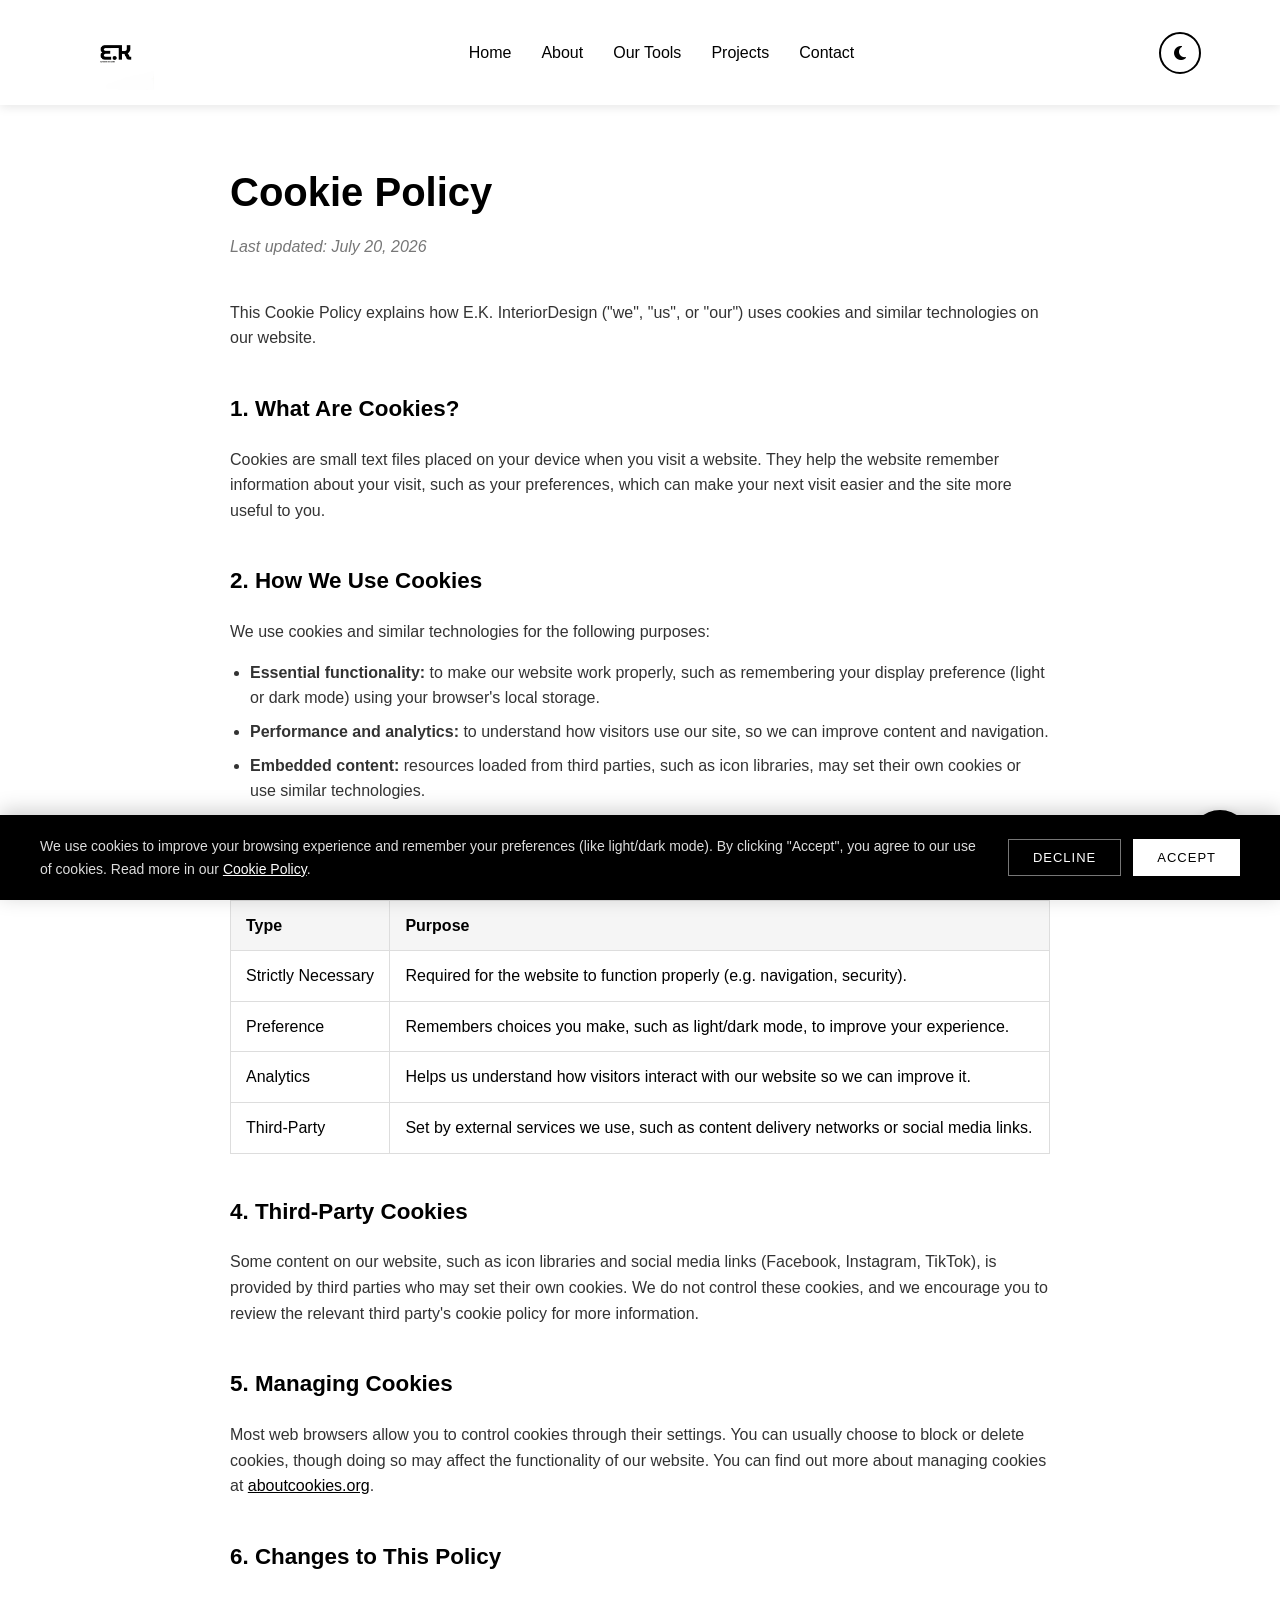
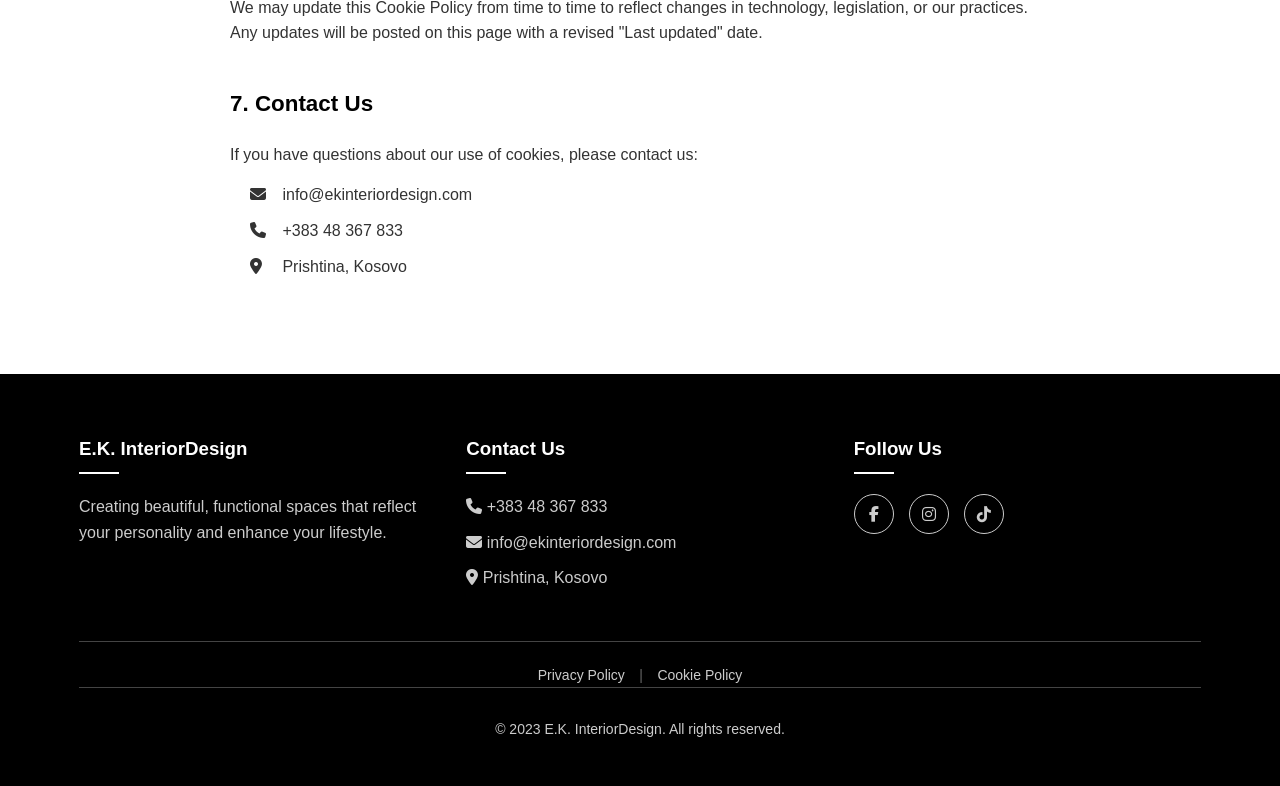
==== Cookie Policy.html @ 83c46e5b "Add Cookie Policy HTML file This file contains the Cookie Policy for E.K. Interior Design, detailing" ====
<!DOCTYPE html>
<html lang="en">
<head>
    <meta charset="UTF-8">
    <meta name="viewport" content="width=device-width, initial-scale=1.0">
    <title>Cookie Policy | E.K. Interior Design</title>
    <link rel="stylesheet" href="https://cdnjs.cloudflare.com/ajax/libs/font-awesome/6.4.0/css/all.min.css">
    <link rel="stylesheet" href="style.css">
    <link rel="icon" href="ek.logo.jpg">
</head>
<body>
    <!-- Header & Navigation -->
    <header id="header">
          <div class="container navbar">
        <a href="index.html" class="logo">
            <img src="ek.logo.jpg" alt="E.K. InteriorDesign" class="logo-image" height="75px" width="75px"  border-radius="40px">
        </a>

            <ul class="nav-links">
                <li><a href="index.html#home">Home</a></li>
                <li><a href="index.html#about">About</a></li>
                <li><a href="index.html#tools">Our Tools</a></li>
                <li><a href="index.html#projects">Projects</a></li>
                <li><a href="index.html#contact">Contact</a></li>
            </ul>

            <button class="theme-toggle" id="theme-toggle" aria-label="Toggle dark mode" title="Toggle dark mode">
                <i class="fas fa-moon"></i>
            </button>

            <div class="hamburger">
                <span class="bar"></span>
                <span class="bar"></span>
                <span class="bar"></span>
            </div>
        </div>
    </header>

    <!-- Chat Button -->
    <a href="tel:+38348367833" class="chat-btn">
        <i class="fas fa-phone"></i>
    </a>

    <!-- Policy Content -->
    <section class="policy-page">
        <div class="container policy-container">
            <h1 class="policy-title">Cookie Policy</h1>
            <p class="last-updated">Last updated: July 20, 2026</p>

            <div class="policy-content">
                <p>This Cookie Policy explains how E.K. InteriorDesign ("we", "us", or "our") uses cookies and similar technologies on our website.</p>

                <h2>1. What Are Cookies?</h2>
                <p>Cookies are small text files placed on your device when you visit a website. They help the website remember information about your visit, such as your preferences, which can make your next visit easier and the site more useful to you.</p>

                <h2>2. How We Use Cookies</h2>
                <p>We use cookies and similar technologies for the following purposes:</p>
                <ul>
                    <li><strong>Essential functionality:</strong> to make our website work properly, such as remembering your display preference (light or dark mode) using your browser's local storage.</li>
                    <li><strong>Performance and analytics:</strong> to understand how visitors use our site, so we can improve content and navigation.</li>
                    <li><strong>Embedded content:</strong> resources loaded from third parties, such as icon libraries, may set their own cookies or use similar technologies.</li>
                </ul>

                <h2>3. Types of Cookies We Use</h2>
                <table class="policy-table">
                    <thead>
                        <tr>
                            <th>Type</th>
                            <th>Purpose</th>
                        </tr>
                    </thead>
                    <tbody>
                        <tr>
                            <td>Strictly Necessary</td>
                            <td>Required for the website to function properly (e.g. navigation, security).</td>
                        </tr>
                        <tr>
                            <td>Preference</td>
                            <td>Remembers choices you make, such as light/dark mode, to improve your experience.</td>
                        </tr>
                        <tr>
                            <td>Analytics</td>
                            <td>Helps us understand how visitors interact with our website so we can improve it.</td>
                        </tr>
                        <tr>
                            <td>Third-Party</td>
                            <td>Set by external services we use, such as content delivery networks or social media links.</td>
                        </tr>
                    </tbody>
                </table>

                <h2>4. Third-Party Cookies</h2>
                <p>Some content on our website, such as icon libraries and social media links (Facebook, Instagram, TikTok), is provided by third parties who may set their own cookies. We do not control these cookies, and we encourage you to review the relevant third party's cookie policy for more information.</p>

                <h2>5. Managing Cookies</h2>
                <p>Most web browsers allow you to control cookies through their settings. You can usually choose to block or delete cookies, though doing so may affect the functionality of our website. You can find out more about managing cookies at <a href="https://www.aboutcookies.org" target="_blank" rel="noopener">aboutcookies.org</a>.</p>

                <h2>6. Changes to This Policy</h2>
                <p>We may update this Cookie Policy from time to time to reflect changes in technology, legislation, or our practices. Any updates will be posted on this page with a revised "Last updated" date.</p>

                <h2>7. Contact Us</h2>
                <p>If you have questions about our use of cookies, please contact us:</p>
                <ul class="contact-list">
                    <li><i class="fas fa-envelope"></i> info@ekinteriordesign.com</li>
                    <li><i class="fas fa-phone"></i> +383 48 367 833</li>
                    <li><i class="fas fa-map-marker-alt"></i> Prishtina, Kosovo</li>
                </ul>
            </div>
        </div>
    </section>

    <!-- Footer -->
    <footer id="contact">
        <div class="container">
            <div class="footer-content">
                <div class="footer-column">
                    <h3>E.K. InteriorDesign</h3>
                    <p>Creating beautiful, functional spaces that reflect your personality and enhance your lifestyle.</p>
                </div>

                <div class="footer-column">
                    <h3>Contact Us</h3>
                    <p><i class="fas fa-phone"></i> +383 48 367 833</p>
                    <p><i class="fas fa-envelope"></i> info@ekinteriordesign.com</p>
                    <p><i class="fas fa-map-marker-alt"></i> Prishtina, Kosovo</p>
                </div>

                <div class="footer-column">
                    <h3>Follow Us</h3>
                    <div class="social-links">
                        <a href="https://www.facebook.com/share/1Jbbb3uRS1/?mibextid=wwXIfr"><i class="fab fa-facebook-f"></i></a>
                        <a href="https://www.instagram.com/ek.interiorstudio?utm_source=ig_web_button_share_sheet&igsh=ZDNlZDc0MzIxNw==" target="_blanke"><i class="fab fa-instagram"></i></a>
                        <a href="https://www.tiktok.com/@ek.interiorstudio?_r=1&_t=ZS-98C43dIgPKb"><i class="fa-brands fa-tiktok"></i></a>
                    </div>
                </div>
            </div>

            <div class="footer-legal">
                <a href="privacy-policy.html">Privacy Policy</a>
                <span>|</span>
                <a href="cookie-policy.html">Cookie Policy</a>
            </div>

            <div class="copyright">
                <p>&copy; 2023 E.K. InteriorDesign. All rights reserved.</p>
            </div>
        </div>
    </footer>

    <!-- Cookie Consent Banner -->
    <div class="cookie-banner" id="cookie-banner">
        <div class="cookie-banner-content">
            <p>We use cookies to improve your browsing experience and remember your preferences (like light/dark mode). By clicking "Accept", you agree to our use of cookies. Read more in our <a href="cookie-policy.html">Cookie Policy</a>.</p>
            <div class="cookie-banner-actions">
                <button class="cookie-btn cookie-decline" id="cookie-decline">Decline</button>
                <button class="cookie-btn cookie-accept" id="cookie-accept">Accept</button>
            </div>
        </div>
    </div>

    <script src="index.js">
    </script>
</body>
</html>
---- style.css ----
/* Base Styles */
        * {
            margin: 0;
            padding: 0;
            box-sizing: border-box;
            font-family: 'Montserrat', sans-serif;
        }
        
        :root {
            --primary-color: #000;
            --secondary-color: #fff;
            --accent-color: #333;
            --light-gray: #f5f5f5;
        }
        
        html {
            scroll-behavior: smooth;
        }
        
        body {
            color: var(--primary-color);
            background-color: var(--secondary-color);
            line-height: 1.6;
            transition: background-color 0.3s ease, color 0.3s ease;
        }
        
        .container {
            width: 90%;
            max-width: 1200px;
            margin: 0 auto;
            padding: 0 15px;
        }
        
        section {
            padding: 80px 0;
        }
        
        h1, h2, h3, h4 {
            font-weight: 700;
            margin-bottom: 20px;
        }
        
        p {
            margin-bottom: 15px;
        }
        
        img {
            max-width: 100%;
            height: auto;
        }
        
        .btn {
            display: inline-block;
            background: var(--primary-color);
            color: var(--secondary-color);
            padding: 12px 30px;
            text-decoration: none;
            border: none;
            cursor: pointer;
            transition: all 0.3s ease;
            text-transform: uppercase;
            letter-spacing: 1px;
            font-size: 14px;
        }
        
        .btn:hover {
            background: var(--accent-color);
        }
        
        .section-title {
            text-align: center;
            margin-bottom: 60px;
            position: relative;
        }
        
        .section-title:after {
            content: '';
            position: absolute;
            bottom: -15px;
            left: 50%;
            transform: translateX(-50%);
            width: 60px;
            height: 3px;
            background: var(--primary-color);
        }
        
        /* Header & Navigation */
        header {
            position: fixed;
            top: 0;
            left: 0;
            width: 100%;
            z-index: 1000;
            background: rgba(255, 255, 255, 0.95);
            box-shadow: 0 2px 10px rgba(0, 0, 0, 0.1);
            padding: 15px 0;
            transition: all 0.3s ease;
        }
        
        header.scrolled {
            padding: 10px 0;
        }
        
        .navbar {
            display: flex;
            justify-content: space-between;
            align-items: center;
        }
        
        .logo {
            font-size: 24px;
            font-weight: 700;
            text-decoration: none;
            color: var(--primary-color);
            display: flex;
            align-items: center;
        }
        
        .logo-img {
            height: 40px;
            margin-right: 10px;
        }
        
        .nav-links {
            display: flex;
            list-style: none;
        }
        
        .nav-links li {
            margin-left: 30px;
        }
        
        .nav-links a {
            text-decoration: none;
            color: var(--primary-color);
            font-weight: 500;
            transition: all 0.3s ease;
        }
        
        .nav-links a:hover {
            color: #777;
        }
        
        .hamburger {
            display: none;
            cursor: pointer;
        }
        
        .bar {
            display: block;
            width: 25px;
            height: 3px;
            margin: 5px auto;
            transition: all 0.3s ease;
            background-color: var(--primary-color);
        }
        
        /* Hero Section */
        .hero {
            height: 100vh;
            background: linear-gradient(rgba(0, 0, 0, 0.5), rgba(0, 0, 0, 0.5)), url('https://images.unsplash.com/photo-1600210492486-724fe5c67fb0?ixlib=rb-4.0.3&ixid=M3wxMjA3fDB8MHxwaG90by1wYWdlfHx8fGVufDB8fHx8fA%3D%3D&auto=format&fit=crop&w=1770&q=80') no-repeat center center/cover;
            display: flex;
            align-items: center;
            justify-content: center;
            text-align: center;
            color: var(--secondary-color);
            padding-top: 80px;
        }
        
        .hero-content {
            max-width: 800px;
            padding: 0 20px;
        }
        
        .hero-content h1 {
            font-size: 3.5rem;
            margin-bottom: 20px;
        }
        
        .hero-content p {
            font-size: 1.2rem;
            margin-bottom: 30px;
        }
        
        /* Chat Button */
        .chat-btn {
            position: fixed;
            bottom: 30px;
            right: 30px;
            background: var(--primary-color);
            color: var(--secondary-color);
            width: 60px;
            height: 60px;
            border-radius: 50%;
            display: flex;
            align-items: center;
            justify-content: center;
            text-decoration: none;
            box-shadow: 0 4px 12px rgba(0, 0, 0, 0.2);
            z-index: 999;
            transition: all 0.3s ease;
        }
        
        .chat-btn:hover {
            transform: translateY(-5px);
            background: var(--accent-color);
        }
        
        .chat-btn i {
            font-size: 24px;
        }
        
        /* About Section */
        .about-content {
            display: flex;
            align-items: center;
            gap: 50px;
        }
        
        .about-text {
            flex: 1;
        }
        
        .about-image {
            flex: 1;
            border: 15px solid var(--secondary-color);
            box-shadow: 0 5px 15px rgba(0, 0, 0, 0.1);
        }
        
        /* Tools Section */
        .tools {
            background: var(--light-gray);
        }
        
        .tools-grid {
            display: grid;
            grid-template-columns: repeat(auto-fit, minmax(250px, 1fr));
            gap: 30px;
        }
        
        .tool-card {
            background: var(--secondary-color);
            padding: 30px;
            text-align: center;
            box-shadow: 0 5px 15px rgba(0, 0, 0, 0.05);
            transition: all 0.3s ease;
        }
        
        .tool-card:hover {
            transform: translateY(-10px);
            box-shadow: 0 15px 30px rgba(0, 0, 0, 0.1);
        }
        
        .tool-icon {
            font-size: 40px;
            margin-bottom: 20px;
            color: var(--primary-color);
        }
        
        /* Projects Section */
        .projects-container {
            position: relative;
            overflow: hidden;
            padding: 20px 0;
        }
        
        .projects-scroll {
            display: flex;
            overflow-x: auto;
            scroll-behavior: smooth;
            gap: 30px;
            padding: 20px 0;
            scrollbar-width: none; /* Firefox */
        }
        
        .projects-scroll::-webkit-scrollbar {
            display: none; /* Chrome, Safari, Edge */
        }
        
        .project-card {
            flex: 0 0 auto;
            width: 350px;
            background: var(--secondary-color);
            box-shadow: 0 5px 15px rgba(0, 0, 0, 0.1);
            overflow: hidden;
        }
        
        .project-image {
            height: 250px;
            overflow: hidden;
            cursor: pointer;
        }
        
        .project-image img {
            width: 100%;
            height: 100%;
            object-fit: cover;
            transition: transform 0.5s ease;
        }
        
        .project-card:hover .project-image img {
            transform: scale(1.1);
        }
        
        .project-info {
            padding: 20px;
        }
        
        .project-info h3 {
            margin-bottom: 10px;
        }
        
        .scroll-controls {
            display: flex;
            justify-content: center;
            margin-top: 30px;
            gap: 10px;
        }
        
        .scroll-btn {
            background: var(--primary-color);
            color: var(--secondary-color);
            border: none;
            width: 40px;
            height: 40px;
            cursor: pointer;
            transition: all 0.3s ease;
        }
        
        .scroll-btn:hover {
            background: var(--accent-color);
        }
        
        /* Footer */
        footer {
            background: var(--primary-color);
            color: var(--secondary-color);
            padding: 60px 0 30px;
        }
        
        .footer-content {
            display: grid;
            grid-template-columns: repeat(auto-fit, minmax(250px, 1fr));
            gap: 40px;
            margin-bottom: 40px;
        }
        
        .footer-column h3 {
            margin-bottom: 20px;
            position: relative;
            padding-bottom: 10px;
        }
        
        .footer-column h3:after {
            content: '';
            position: absolute;
            bottom: 0;
            left: 0;
            width: 40px;
            height: 2px;
            background: var(--secondary-color);
        }
        
        .footer-column p, .footer-column a {
            margin-bottom: 10px;
            display: block;
            color: #ccc;
            text-decoration: none;
            transition: all 0.3s ease;
        }
        
        .footer-column a:hover {
            color: var(--secondary-color);
        }
        
        .social-links {
            display: flex;
            gap: 15px;
        }
        
        .social-links a {
            display: flex;
            align-items: center;
            justify-content: center;
            width: 40px;
            height: 40px;
            border: 1px solid #ccc;
            border-radius: 50%;
            transition: all 0.3s ease;
        }
        
        .social-links a:hover {
            background: var(--secondary-color);
            color: var(--primary-color);
            border-color: var(--secondary-color);
        }
        
        .copyright {
            text-align: center;
            padding-top: 30px;
            border-top: 1px solid #444;
            color: #ccc;
            font-size: 14px;
        }
        
        /* Responsive Styles */
        @media (max-width: 991px) {
            .hero-content h1 {
                font-size: 2.5rem;
            }
            
            .about-content {
                flex-direction: column;
            }
            
            .about-image {
                order: -1;
            }
        }
        
        @media (max-width: 768px) {
            .hamburger {
                display: block;
            }
            
            .hamburger.active .bar:nth-child(2) {
                opacity: 0;
            }
            
            .hamburger.active .bar:nth-child(1) {
                transform: translateY(8px) rotate(45deg);
            }
            
            .hamburger.active .bar:nth-child(3) {
                transform: translateY(-8px) rotate(-45deg);
            }
            
            .nav-links {
                position: fixed;
                left: -100%;
                top: 70px;
                gap: 0;
                flex-direction: column;
                background: var(--secondary-color);
                width: 100%;
                text-align: center;
                transition: 0.3s;
                box-shadow: 0 10px 15px rgba(0, 0, 0, 0.1);
                padding: 20px 0;
            }
            
            .nav-links.active {
                left: 0;
            }
            
            .nav-links li {
                margin: 15px 0;
            }
            
            .hero-content h1 {
                font-size: 2rem;
            }
            
            .hero-content p {
                font-size: 1rem;
            }
            
            .section-title {
                font-size: 1.8rem;
            }
        }

        /* ============================
           Dark / Light Mode Toggle
           ============================ */
        .theme-toggle {
            background: transparent;
            border: 2px solid var(--primary-color);
            color: var(--primary-color);
            width: 42px;
            height: 42px;
            border-radius: 50%;
            display: flex;
            align-items: center;
            justify-content: center;
            cursor: pointer;
            font-size: 16px;
            margin-left: 20px;
            transition: all 0.3s ease;
            flex-shrink: 0;
        }

        .theme-toggle:hover {
            background: var(--primary-color);
            color: var(--secondary-color);
            transform: rotate(20deg);
        }

        body.dark-mode {
            --primary-color: #f5f5f5;
            --secondary-color: #121212;
            --accent-color: #cfcfcf;
            --light-gray: #1e1e1e;
        }

        body.dark-mode header {
            background: rgba(18, 18, 18, 0.95);
        }

        body.dark-mode .project-card,
        body.dark-mode .tool-card {
            box-shadow: 0 5px 15px rgba(0, 0, 0, 0.4);
        }

        body.dark-mode .about-image {
            border-color: var(--light-gray);
        }

        body.dark-mode .nav-links {
            background: var(--secondary-color);
        }

        /* ============================
           Lightbox
           ============================ */
        .lightbox {
            display: none;
            position: fixed;
            top: 0;
            left: 0;
            width: 100%;
            height: 100%;
            background: rgba(0, 0, 0, 0.9);
            z-index: 2000;
            align-items: center;
            justify-content: center;
            padding: 30px;
            opacity: 0;
            transition: opacity 0.3s ease;
        }

        .lightbox.active {
            display: flex;
            opacity: 1;
        }

        .lightbox img {
            max-width: 90%;
            max-height: 85vh;
            box-shadow: 0 10px 40px rgba(0, 0, 0, 0.5);
            transform: scale(0.9);
            transition: transform 0.3s ease;
        }

        .lightbox.active img {
            transform: scale(1);
        }

        .lightbox-close {
            position: absolute;
            top: 25px;
            right: 35px;
            color: #fff;
            font-size: 40px;
            font-weight: 300;
            cursor: pointer;
            line-height: 1;
            transition: all 0.3s ease;
        }

        .lightbox-close:hover {
            color: #bbb;
            transform: rotate(90deg);
        }

        @media (max-width: 768px) {
            .theme-toggle {
                margin-left: 15px;
                width: 38px;
                height: 38px;
            }
        }

        /* ============================
           Footer legal links
           ============================ */
        .footer-legal {
            text-align: center;
            padding-top: 20px;
            margin-top: 20px;
            border-top: 1px solid #444;
        }

        .footer-legal a {
            display: inline;
            color: #ccc;
            text-decoration: none;
            font-size: 14px;
            transition: all 0.3s ease;
        }

        .footer-legal a:hover {
            color: var(--secondary-color);
        }

        .footer-legal span {
            color: #666;
            margin: 0 10px;
            font-size: 14px;
        }

        /* ============================
           Privacy / Cookie Policy pages
           ============================ */
        .policy-page {
            padding-top: 160px;
            padding-bottom: 80px;
            min-height: 70vh;
        }

        .policy-container {
            max-width: 850px;
        }

        .policy-title {
            font-size: 2.5rem;
            margin-bottom: 10px;
        }

        .last-updated {
            color: #777;
            font-style: italic;
            margin-bottom: 40px;
        }

        .policy-content h2 {
            margin-top: 40px;
            font-size: 1.4rem;
        }

        .policy-content p,
        .policy-content li {
            color: var(--accent-color);
        }

        .policy-content ul {
            margin: 0 0 15px 20px;
        }

        .policy-content li {
            margin-bottom: 8px;
        }

        .policy-content a {
            color: var(--primary-color);
            text-decoration: underline;
        }

        .contact-list {
            list-style: none;
            margin-left: 0;
        }

        .contact-list li {
            margin-bottom: 10px;
        }

        .contact-list i {
            width: 20px;
            margin-right: 8px;
        }

        .policy-table {
            width: 100%;
            border-collapse: collapse;
            margin: 20px 0 30px;
        }

        .policy-table th,
        .policy-table td {
            border: 1px solid #ddd;
            padding: 12px 15px;
            text-align: left;
        }

        .policy-table th {
            background: var(--light-gray);
        }

        body.dark-mode .policy-table th,
        body.dark-mode .policy-table td {
            border-color: #333;
        }

        @media (max-width: 768px) {
            .policy-page {
                padding-top: 130px;
            }

            .policy-title {
                font-size: 1.8rem;
            }

            .policy-table {
                font-size: 14px;
            }
        }

        /* ============================
           Cookie Consent Banner
           ============================ */
        .cookie-banner {
            position: fixed;
            bottom: 0;
            left: 0;
            width: 100%;
            background: var(--primary-color);
            color: var(--secondary-color);
            z-index: 1500;
            padding: 20px;
            box-shadow: 0 -4px 20px rgba(0, 0, 0, 0.2);
            transform: translateY(100%);
            transition: transform 0.4s ease;
        }

        .cookie-banner.visible {
            transform: translateY(0);
        }

        .cookie-banner-content {
            max-width: 1200px;
            margin: 0 auto;
            display: flex;
            align-items: center;
            justify-content: space-between;
            gap: 30px;
            flex-wrap: wrap;
        }

        .cookie-banner-content p {
            margin: 0;
            font-size: 14px;
            color: #ddd;
            flex: 1;
            min-width: 250px;
        }

        .cookie-banner-content a {
            color: var(--secondary-color);
            text-decoration: underline;
        }

        .cookie-banner-actions {
            display: flex;
            gap: 12px;
            flex-shrink: 0;
        }

        .cookie-btn {
            padding: 10px 24px;
            border: none;
            cursor: pointer;
            font-size: 13px;
            text-transform: uppercase;
            letter-spacing: 1px;
            transition: all 0.3s ease;
            white-space: nowrap;
        }

        .cookie-accept {
            background: var(--secondary-color);
            color: var(--primary-color);
        }

        .cookie-accept:hover {
            background: #ccc;
        }

        .cookie-decline {
            background: transparent;
            color: var(--secondary-color);
            border: 1px solid #777;
        }

        .cookie-decline:hover {
            border-color: var(--secondary-color);
        }

        @media (max-width: 600px) {
            .cookie-banner-content {
                flex-direction: column;
                align-items: flex-start;
                gap: 15px;
            }

            .cookie-banner-actions {
                width: 100%;
            }

            .cookie-btn {
                flex: 1;
            }
        }
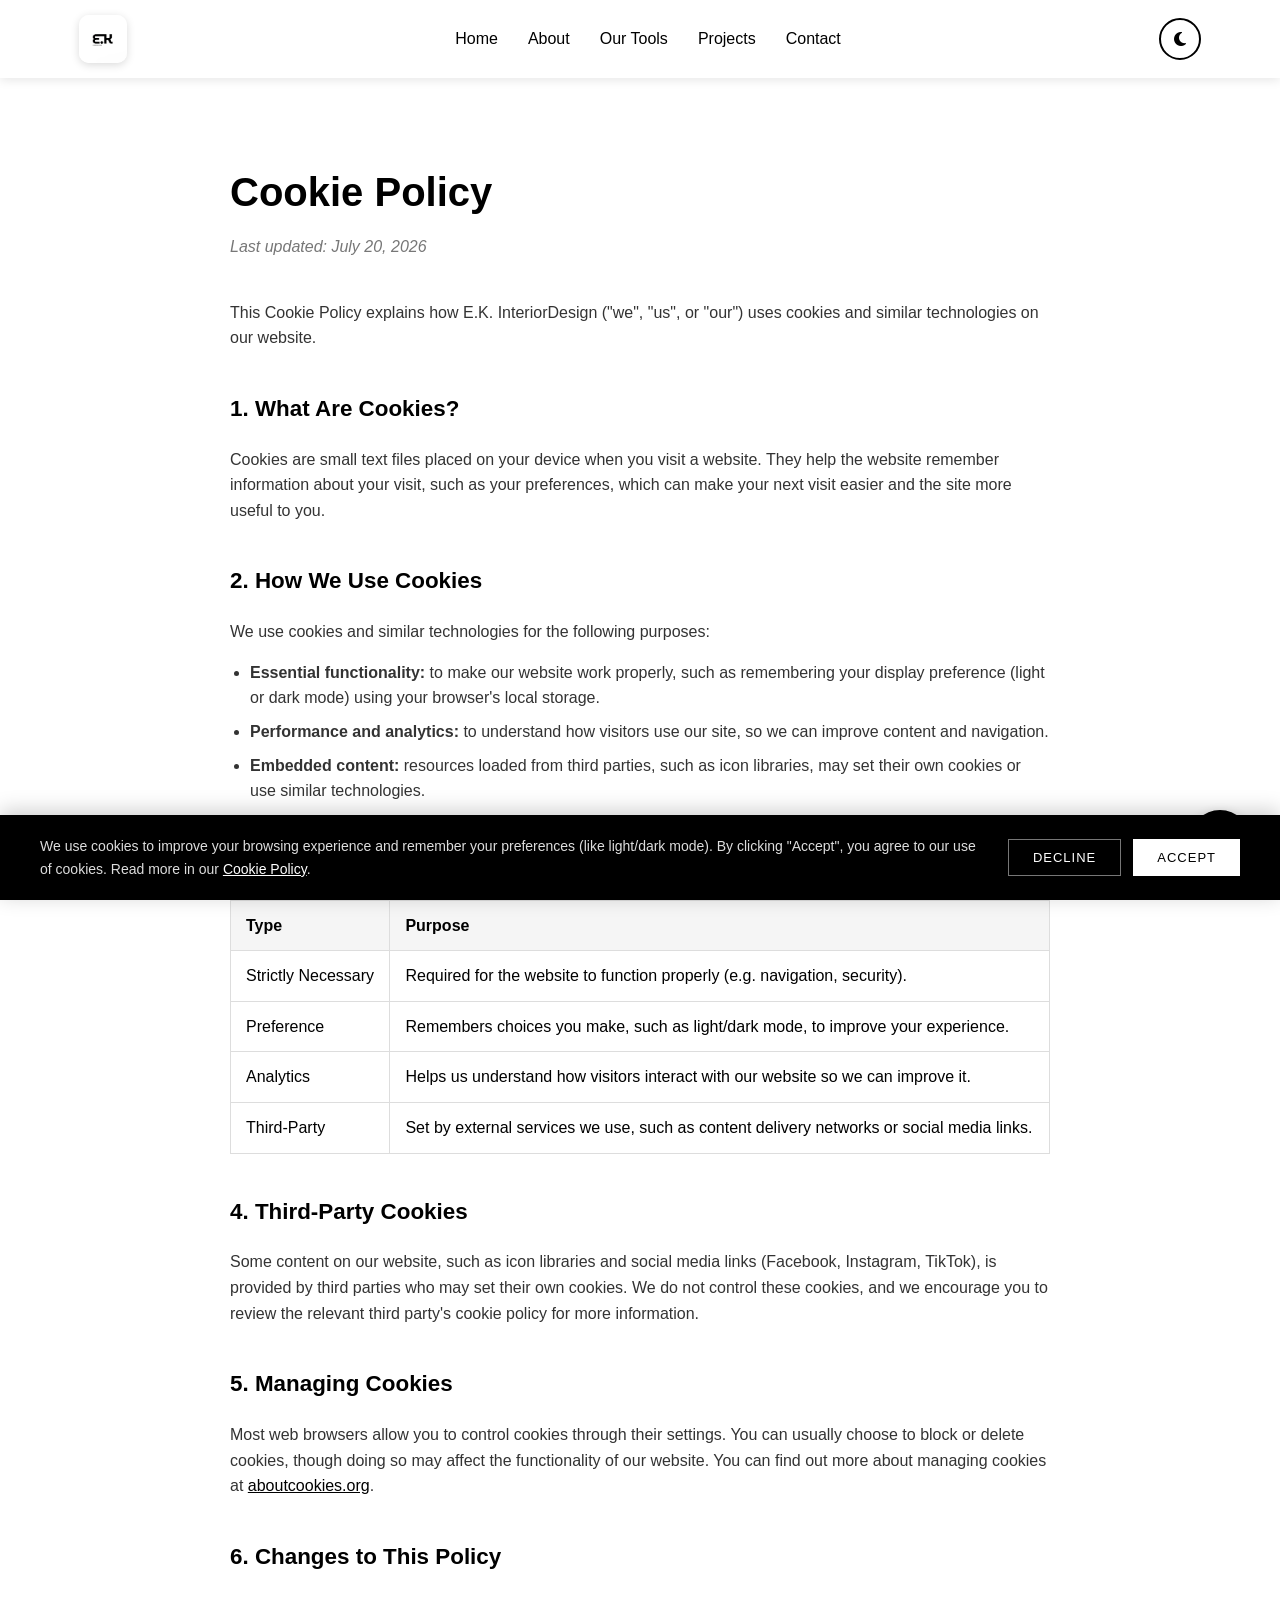
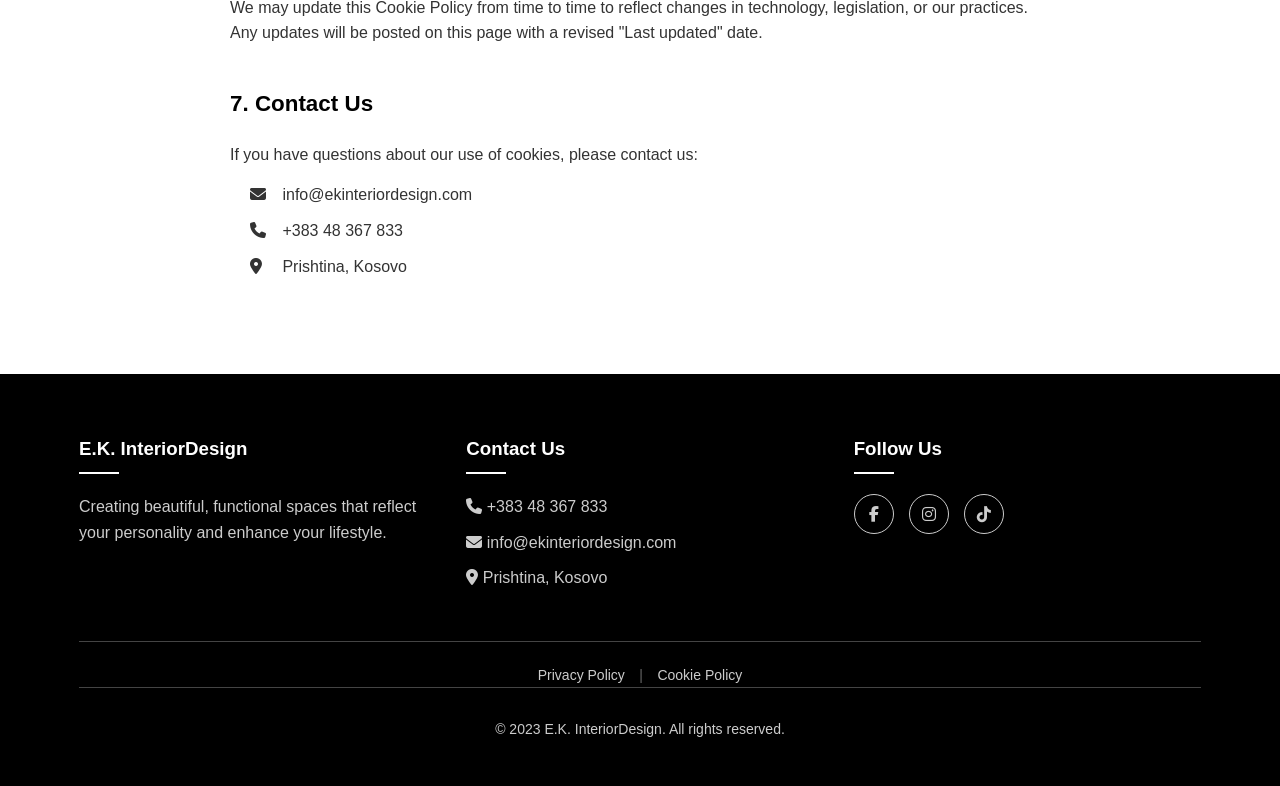
==== commit 8fd98f37: "Update Cookie Policy.html" ====
--- a/Cookie Policy.html
+++ b/Cookie Policy.html
@@ -13,7 +13,7 @@
     <header id="header">
           <div class="container navbar">
         <a href="index.html" class="logo">
-            <img src="ek.logo.jpg" alt="E.K. InteriorDesign" class="logo-image" height="75px" width="75px"  border-radius="40px">
+            <img src="ek.logo.jpg" alt="E.K. InteriorDesign" class="logo-image">
         </a>
 
             <ul class="nav-links">
--- a/style.css
+++ b/style.css
@@ -119,6 +119,24 @@
         .logo-img {
             height: 40px;
             margin-right: 10px;
+        }
+
+        .logo-image {
+            height: 48px;
+            width: 48px;
+            object-fit: cover;
+            border-radius: 10px;
+            box-shadow: 0 2px 8px rgba(0, 0, 0, 0.15);
+            transition: all 0.3s ease;
+        }
+
+        .logo:hover .logo-image {
+            box-shadow: 0 4px 12px rgba(0, 0, 0, 0.2);
+            transform: translateY(-1px);
+        }
+
+        body.dark-mode .logo-image {
+            box-shadow: 0 2px 10px rgba(0, 0, 0, 0.5);
         }
         
         .nav-links {
